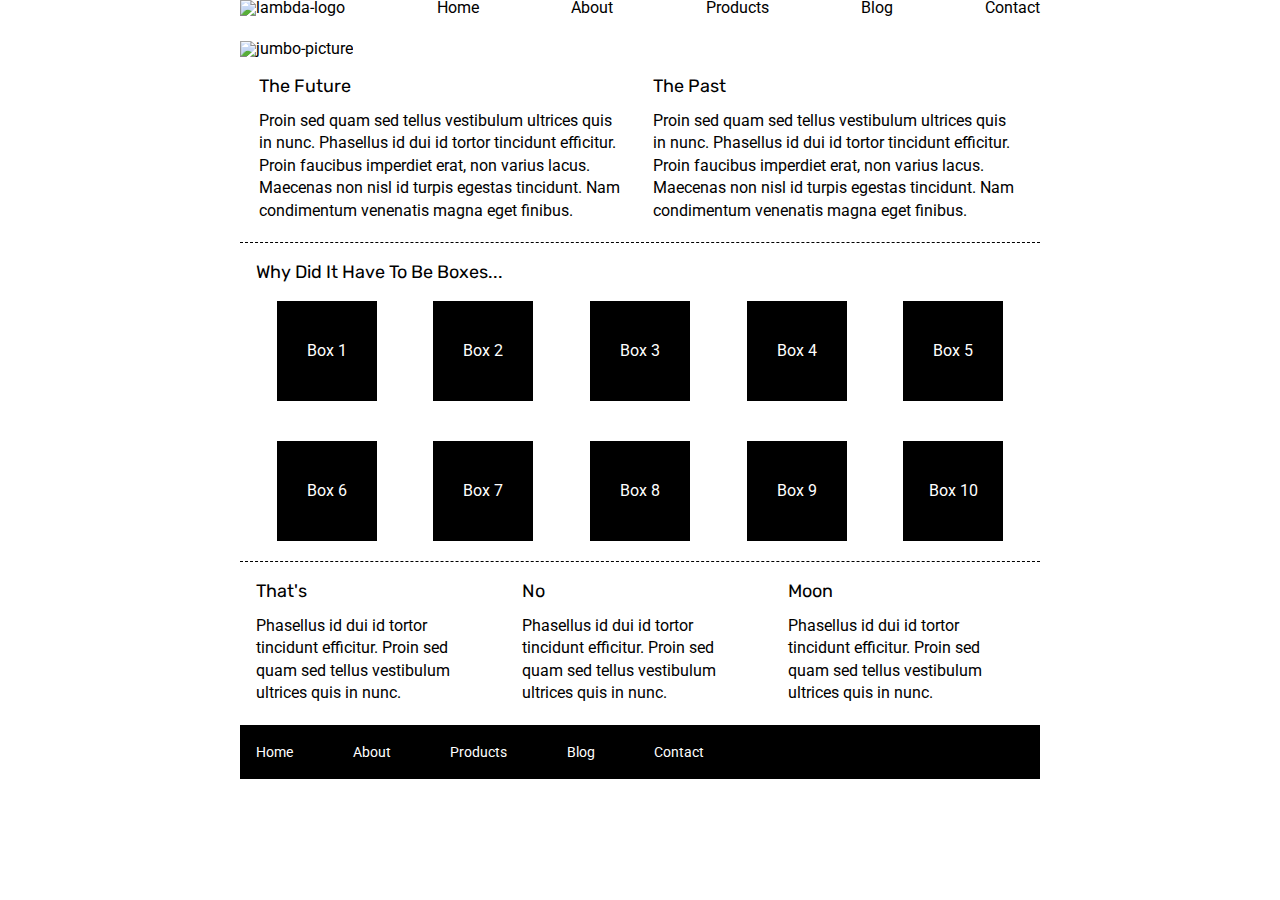
==== index.html @ 8c875af1 "navigation and jumbo picture" ====
<!doctype html>

<html lang="en">
<head>
  <meta charset="utf-8">

  <title>Sprint Challenge - Home</title>

  <link href="https://fonts.googleapis.com/css?family=Roboto|Rubik" rel="stylesheet">
  <link rel="stylesheet" href="css/index.css">

</head>

<body>
    <div class="container">
        <nav>
            <figure>
                <img src="./img/lambda-black.png" alt="lambda-logo">
            </figure>

            <a href="index.html">Home</a>
            <a href="about.html">About</a>
            <a href="#">Products</a>
            <a href="#">Blog</a>
            <a href="#">Contact</a>
  
        </nav>
        <figure>
            <img src="./img/jumbo.jpg" alt="jumbo-picture">
        </figure>
   
        <section class="top-content">
            <div class="text-container">
                <h2>The Future</h2>
                <p>Proin sed quam sed tellus vestibulum ultrices quis in nunc. Phasellus id dui id tortor tincidunt efficitur. Proin faucibus imperdiet erat, non varius lacus. Maecenas non nisl id turpis egestas tincidunt. Nam condimentum venenatis magna eget finibus.</p>
            </div>
            <div class="text-container">
                <h2>The Past</h2>
                <p>Proin sed quam sed tellus vestibulum ultrices quis in nunc. Phasellus id dui id tortor tincidunt efficitur. Proin faucibus imperdiet erat, non varius lacus. Maecenas non nisl id turpis egestas tincidunt. Nam condimentum venenatis magna eget finibus.</p>
            </div>
        </section>
        
        <section class="middle-content">
        
            <h2>Why Did It Have To Be Boxes...</h2>
            
            <div class="boxes">
                <div class="box">Box 1</div>
                <div class="box">Box 2</div>
                <div class="box">Box 3</div>
                <div class="box">Box 4</div>
                <div class="box">Box 5</div>
                <div class="box">Box 6</div>
                <div class="box">Box 7</div>
                <div class="box">Box 8</div>
                <div class="box">Box 9</div>
                <div class="box">Box 10</div>
            </div>
        
        </section>

        <section class="bottom-content">

            <div class="text-container">
                <h2>That's</h2>
                <p>Phasellus id dui id tortor tincidunt efficitur. Proin sed quam sed tellus vestibulum ultrices quis in nunc.</p>
            </div>
            <div class="text-container">
                <h2>No</h2>
                <p>Phasellus id dui id tortor tincidunt efficitur. Proin sed quam sed tellus vestibulum ultrices quis in nunc.</p>
            </div>
            <div class="text-container">
                <h2>Moon</h2>
                <p>Phasellus id dui id tortor tincidunt efficitur. Proin sed quam sed tellus vestibulum ultrices quis in nunc.</p>
            </div>

        </section>
        
        <footer>
            <nav>
                <a href="#">Home</a>
                <a href="#">About</a>
                <a href="#">Products</a>
                <a href="#">Blog</a>
                <a href="#">Contact</a>
            </nav>
        </footer>
    </div><!-- container -->        
</body>
</html>
---- css/index.css ----
/* http://meyerweb.com/eric/tools/css/reset/ 
   v2.0 | 20110126
   License: none (public domain)
*/

html, body, div, span, applet, object, iframe,
h1, h2, h3, h4, h5, h6, p, blockquote, pre,
a, abbr, acronym, address, big, cite, code,
del, dfn, em, img, ins, kbd, q, s, samp,
small, strike, strong, sub, sup, tt, var,
b, u, i, center,
dl, dt, dd, ol, ul, li,
fieldset, form, label, legend,
table, caption, tbody, tfoot, thead, tr, th, td,
article, aside, canvas, details, embed, 
figure, figcaption, footer, header, hgroup, 
menu, nav, output, ruby, section, summary,
time, mark, audio, video {
	margin: 0;
	padding: 0;
	border: 0;
	font-size: 100%;
	font: inherit;
	vertical-align: baseline;
}
/* HTML5 display-role reset for older browsers */
article, aside, details, figcaption, figure, 
footer, header, hgroup, menu, nav, section {
	display: block;
}
body {
	line-height: 1;
}
ol, ul {
	list-style: none;
}
blockquote, q {
	quotes: none;
}
blockquote:before, blockquote:after,
q:before, q:after {
	content: '';
	content: none;
}
table {
	border-collapse: collapse;
	border-spacing: 0;
}

* {
    box-sizing: border-box;
}

html, body {
    height: 100%;
    font-family: 'Roboto', sans-serif;
}

h1, h2, h3, h4, h5 {
    font-size: 18px;
    margin-bottom: 15px;
    font-family: 'Rubik', sans-serif;
}

p {
    line-height: 1.4;
}
/* CONTAINER */
.container {
    width: 800px;
    margin: 0 auto;
}

/* NAVIGATION */
nav {
    display: flex;
    flex-direction: row;
    align-items: baseline;
    justify-content: space-between;
    margin-bottom: 25px;
}
nav a {
    text-decoration: none;
    color: black;
}

.top-content {
    display: flex;
    flex-wrap: wrap;
    justify-content: space-evenly;
    margin-bottom: 20px;
    margin-top: 20px;
    border-bottom: 1px dashed black;
}

.top-content .text-container {
    width: 48%;
    padding: 0 1%;
    padding-bottom: 20px;  
}

.middle-content {
    margin-bottom: 20px;
    border-bottom: 1px dashed black;
}

.middle-content h2 {
    padding: 0 2%;
    margin-bottom: 0;
}

.middle-content .boxes {
    display: flex;
    flex-wrap: wrap;
    justify-content: space-evenly;
}

.middle-content .boxes .box {
    width: 12.5%;
    height: 100px;
    background: black;
    margin: 20px 2.5%;
    color: white;
    display: flex;
    align-items: center;
    justify-content: center;
}

.bottom-content {
    display: flex;
    margin: 0 2% 20px;
    justify-content: space-around;
}

.bottom-content .text-container {
    padding-right: 4%;
}

.bottom-content .text-container:last-child {
    padding-right: 0;
}

footer {
    width: 100%;
    background: black;
}

footer nav {
    width: 60%;
    display: flex;
    justify-content: space-between;
    align-items: center;
    padding: 20px 2%;
    font-size: 14px;
}

footer nav a {
    color: white;
    text-decoration: none;
}
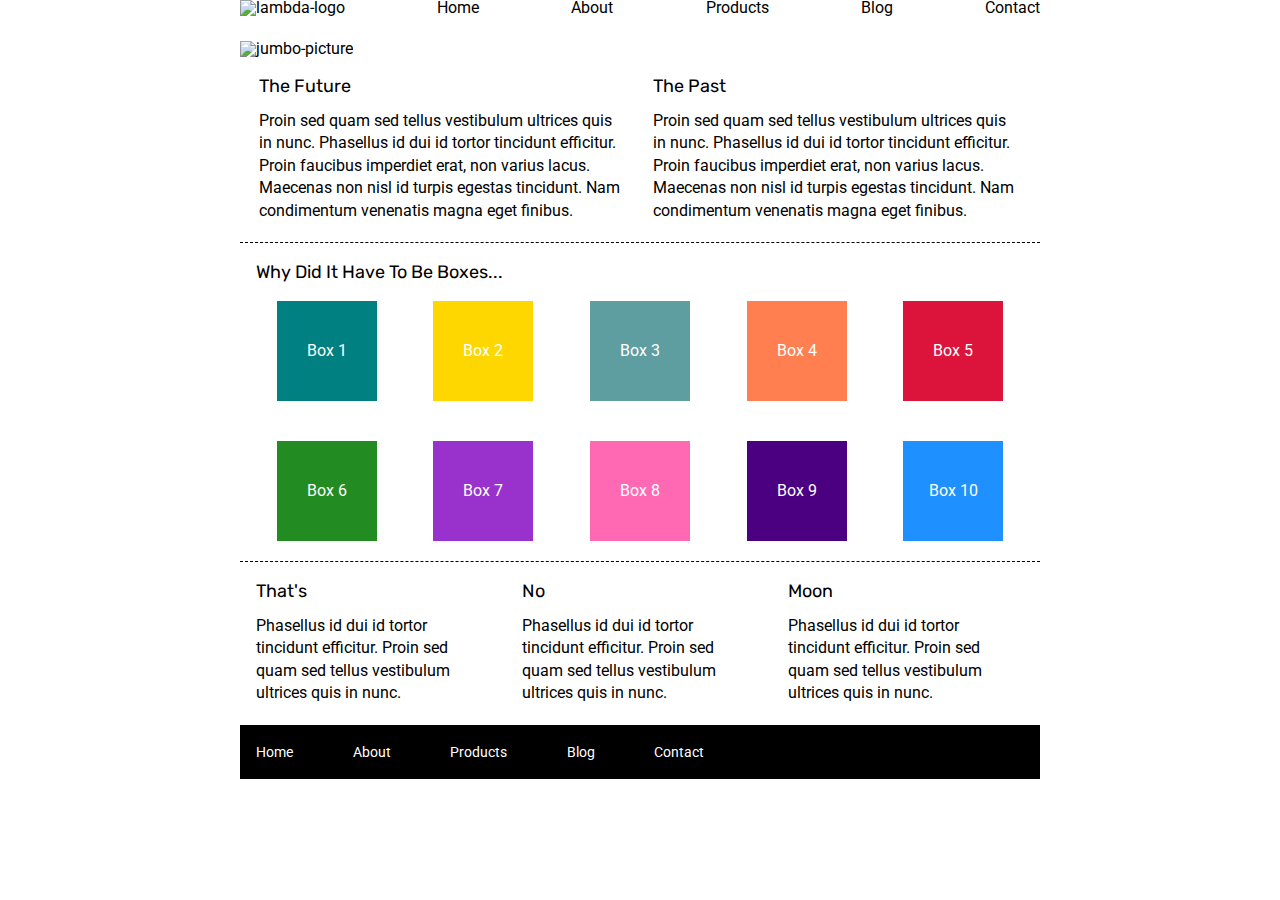
==== commit ca0ed555: "about html" ====
--- a/index.html
+++ b/index.html
@@ -13,32 +13,34 @@
 
 <body>
     <div class="container">
+      <header>
         <nav>
-            <figure>
-                <img src="./img/lambda-black.png" alt="lambda-logo">
-            </figure>
+          <figure>
+            <img src="./img/lambda-black.png" alt="lambda-logo">
+          </figure>
 
-            <a href="index.html">Home</a>
-            <a href="about.html">About</a>
-            <a href="#">Products</a>
-            <a href="#">Blog</a>
-            <a href="#">Contact</a>
+          <a href="index.html">Home</a>
+          <a href="about.html">About</a>
+          <a href="#">Products</a>
+          <a href="#">Blog</a>
+          <a href="#">Contact</a>
   
         </nav>
         <figure>
             <img src="./img/jumbo.jpg" alt="jumbo-picture">
         </figure>
+      </header>
    
-        <section class="top-content">
-            <div class="text-container">
-                <h2>The Future</h2>
-                <p>Proin sed quam sed tellus vestibulum ultrices quis in nunc. Phasellus id dui id tortor tincidunt efficitur. Proin faucibus imperdiet erat, non varius lacus. Maecenas non nisl id turpis egestas tincidunt. Nam condimentum venenatis magna eget finibus.</p>
-            </div>
-            <div class="text-container">
-                <h2>The Past</h2>
-                <p>Proin sed quam sed tellus vestibulum ultrices quis in nunc. Phasellus id dui id tortor tincidunt efficitur. Proin faucibus imperdiet erat, non varius lacus. Maecenas non nisl id turpis egestas tincidunt. Nam condimentum venenatis magna eget finibus.</p>
-            </div>
-        </section>
+      <section class="top-content">
+         <div class="text-container">
+           <h2>The Future</h2>
+           <p>Proin sed quam sed tellus vestibulum ultrices quis in nunc. Phasellus id dui id tortor tincidunt efficitur. Proin faucibus imperdiet erat, non varius lacus. Maecenas non nisl id turpis egestas tincidunt. Nam condimentum venenatis magna eget finibus.</p>
+         </div>
+         <div class="text-container">
+           <h2>The Past</h2>
+           <p>Proin sed quam sed tellus vestibulum ultrices quis in nunc. Phasellus id dui id tortor tincidunt efficitur. Proin faucibus imperdiet erat, non varius lacus. Maecenas non nisl id turpis egestas tincidunt. Nam condimentum venenatis magna eget finibus.</p>
+         </div>
+      </section>
         
         <section class="middle-content">
         
--- a/css/index.css
+++ b/css/index.css
@@ -83,7 +83,7 @@
     text-decoration: none;
     color: black;
 }
-
+/* MAIN */
 .top-content {
     display: flex;
     flex-wrap: wrap;
@@ -126,6 +126,38 @@
     justify-content: center;
 }
 
+/* COLOURED BOXES */
+.boxes .box:first-child {
+    background-color: teal;
+}
+.boxes .box:nth-child(2) {
+    background-color: gold;
+}
+.boxes .box:nth-child(3) {
+    background-color: cadetblue;
+}
+.boxes .box:nth-child(4) {
+    background-color: coral;
+}
+.boxes .box:nth-child(5) {
+    background-color: crimson;
+}
+.boxes .box:nth-child(6) {
+    background-color: forestgreen;
+}
+.boxes .box:nth-child(7) {
+    background-color: darkorchid;
+}
+.boxes .box:nth-child(8) {
+    background-color: hotpink;
+}
+.boxes .box:nth-child(9) {
+    background-color: indigo;
+}
+.boxes .box:last-child {
+    background-color: dodgerblue;
+}
+
 .bottom-content {
     display: flex;
     margin: 0 2% 20px;
@@ -139,7 +171,7 @@
 .bottom-content .text-container:last-child {
     padding-right: 0;
 }
-
+/* FOOTER */
 footer {
     width: 100%;
     background: black;
